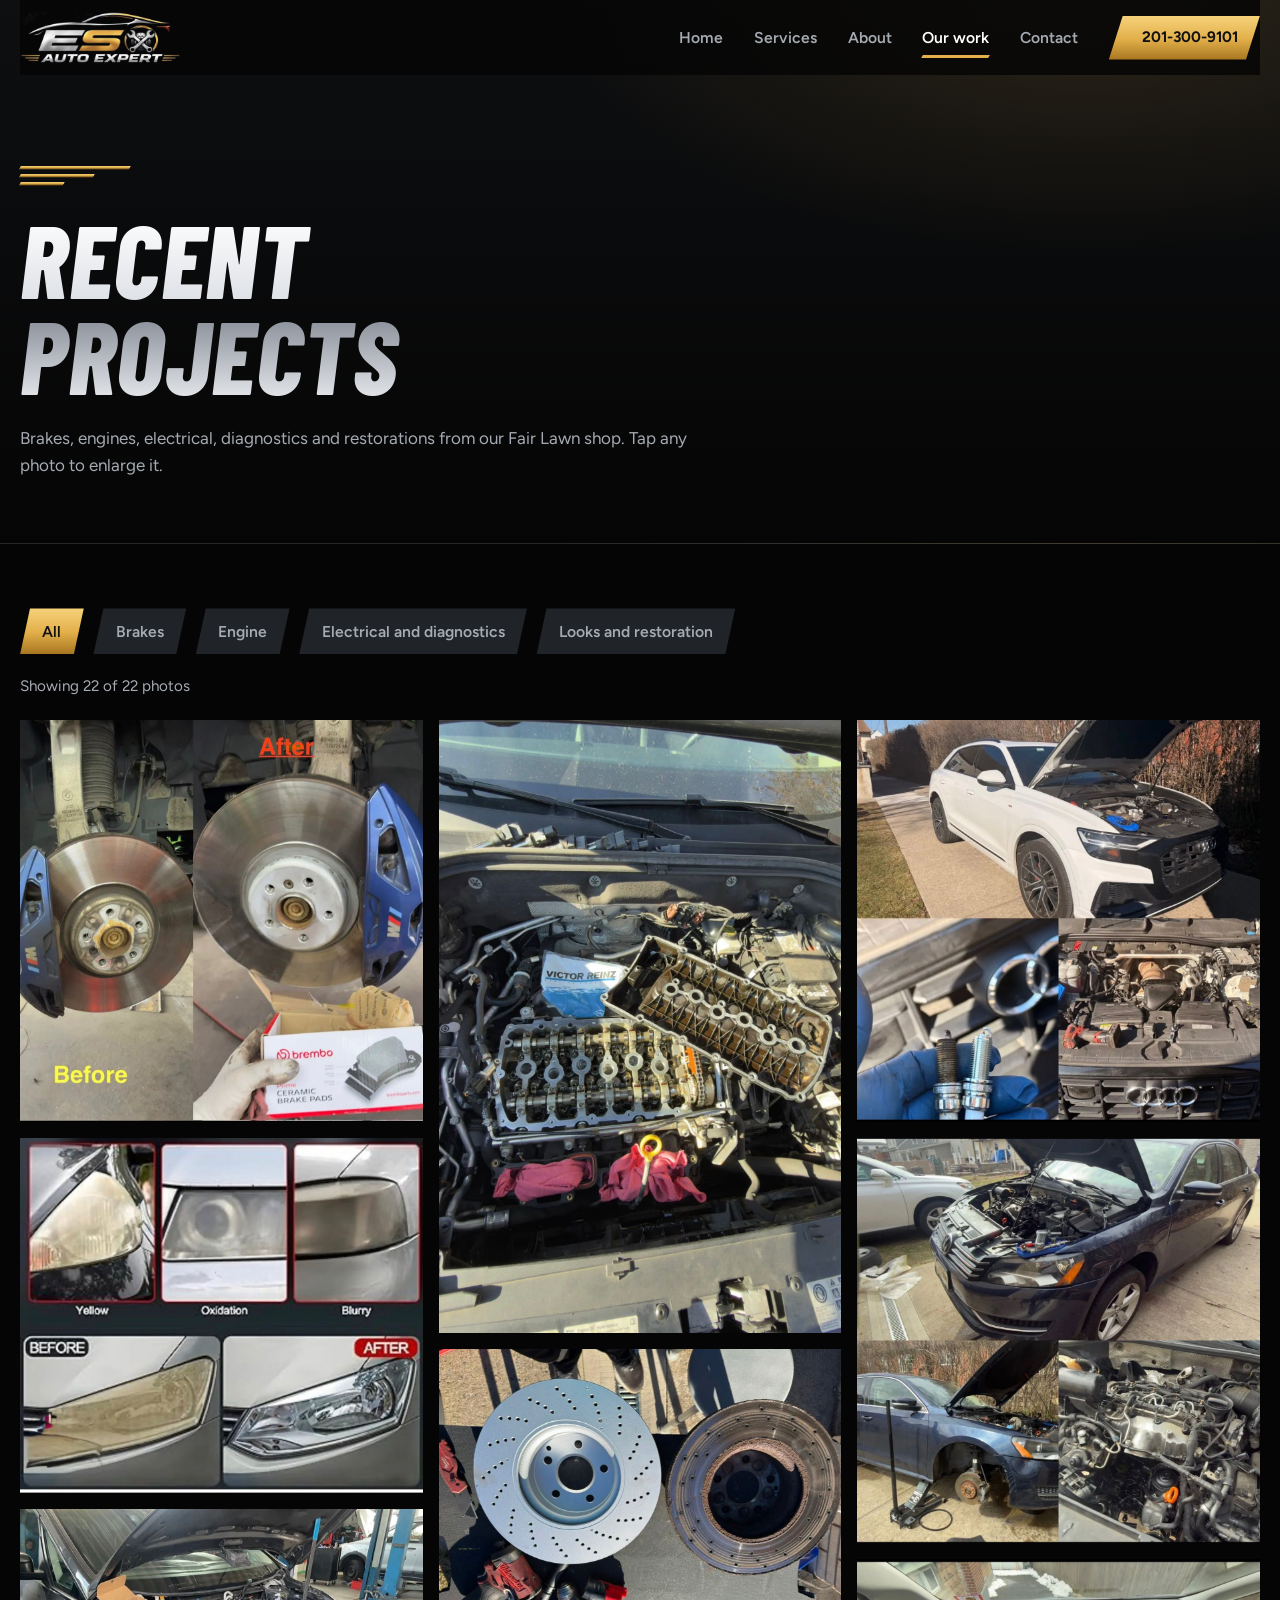
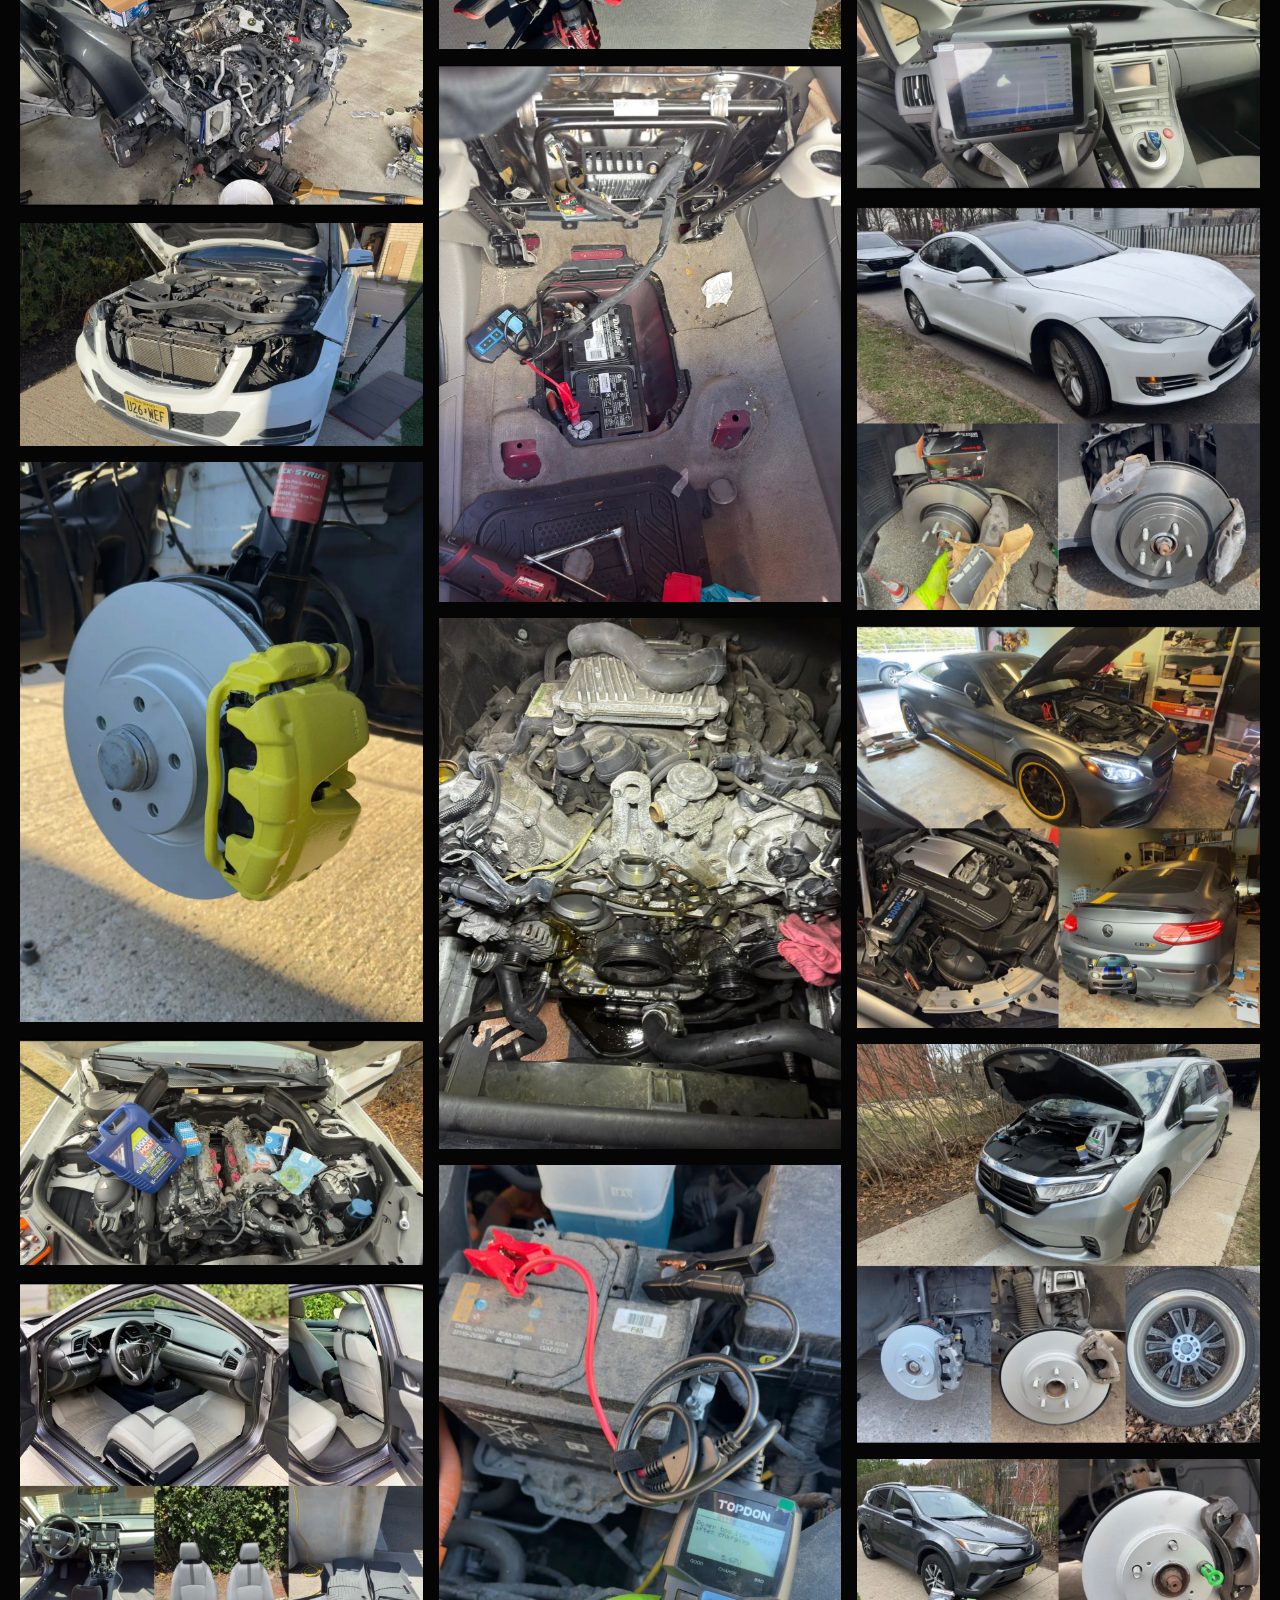
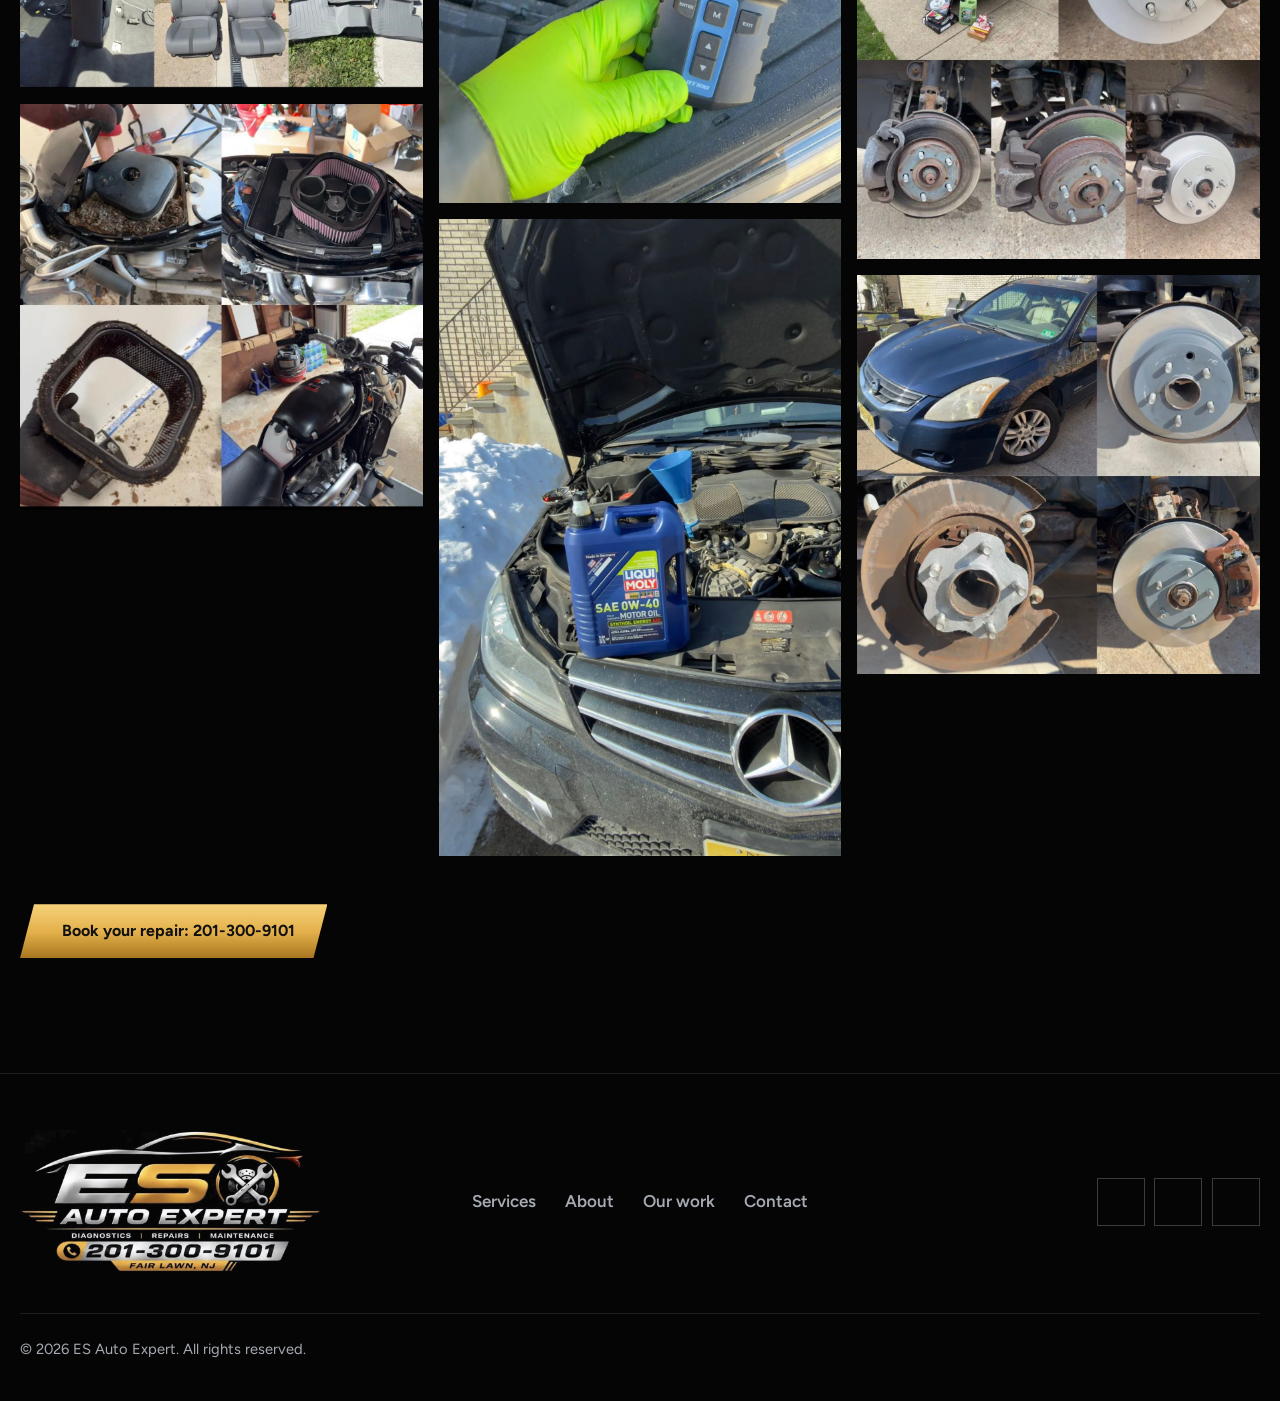
==== ourwork.html @ fb2b31cf "new updates, style, text" ====
<!DOCTYPE html>
<html lang="en">
<head>
    <meta charset="utf-8">
    <meta name="viewport" content="width=device-width, initial-scale=1">
    <meta name="theme-color" content="#050505">
    <title>Our Work | ES Auto Expert</title>
    <meta name="description" content="View recent auto repair, upgrades, and detailing work by ES Auto Expert in Fair Lawn, NJ.">
    <link rel="icon" href="img/favicon.png" type="image/png">
    <link rel="preconnect" href="https://fonts.googleapis.com">
    <link rel="preconnect" href="https://fonts.gstatic.com" crossorigin>
    <link href="https://fonts.googleapis.com/css2?family=Barlow+Condensed:ital,wght@1,600;1,700;1,800&family=Figtree:wght@400;500;600;700&display=swap" rel="stylesheet">
    <link rel="stylesheet" href="https://cdnjs.cloudflare.com/ajax/libs/font-awesome/7.0.1/css/all.min.css"
        integrity="sha512-2SwdPD6INVrV/lHTZbO2nodKhrnDdJK9/kg2XD1r9uGqPo1cUbujc+IYdlYdEErWNu69gVcYgdxlmVmzTWnetw=="
        crossorigin="anonymous" referrerpolicy="no-referrer">
    <link rel="stylesheet" href="css/style.css">
</head>

<body id="top">
    <a class="skip" href="#main">Skip to content</a>
    <header class="nav" id="nav">
        <div class="nav__inner">
            <a class="nav__brand" href="index.html" aria-label="ES Auto Expert home"><img src="img/logo-mark.png" alt="ES Auto Expert" width="156" height="52"></a>
            <nav class="nav__links" id="menu" aria-label="Main">
                <a class="nav__link" href="index.html#home" data-nav="home">Home</a>
                <a class="nav__link" href="index.html#service" data-nav="service">Services</a>
                <a class="nav__link" href="index.html#about" data-nav="about">About</a>
                <a class="nav__link is-active" href="ourwork.html" data-nav="work">Our work</a>
                <a class="nav__link" href="index.html#contact" data-nav="contact">Contact</a>
                <a class="btn btn--sm" href="tel:+12013009101"><i class="fa-solid fa-phone" aria-hidden="true"></i>201-300-9101</a>
            </nav>
            <button class="nav__toggle" type="button" aria-label="Open menu" aria-expanded="false" aria-controls="menu"><span></span><span></span><span></span></button>
        </div>
        <div class="nav__progress" aria-hidden="true"></div>
    </header>

    <main id="main">
        <section class="page-hero">
            <div class="wrap">
                <div class="speed" aria-hidden="true"><i></i><i></i><i></i></div>
                <h1 class="page-title">Recent projects</h1>
                <p class="lede">Brakes, engines, electrical, diagnostics and restorations from our Fair Lawn shop. Tap any photo to enlarge it.</p>
            </div>
        </section>

        <section class="section" aria-label="Project gallery" style="padding-top:clamp(2.5rem,5vw,4rem)">
            <div class="wrap">
                <div class="filters" role="group" aria-label="Filter projects">
                    <button class="chip" type="button" data-filter="all" aria-pressed="true">All</button>
                    <button class="chip" type="button" data-filter="brakes" aria-pressed="false">Brakes</button>
                    <button class="chip" type="button" data-filter="engine" aria-pressed="false">Engine</button>
                    <button class="chip" type="button" data-filter="electrical" aria-pressed="false">Electrical and diagnostics</button>
                    <button class="chip" type="button" data-filter="looks" aria-pressed="false">Looks and restoration</button>
                </div>
                <p class="count" id="count" role="status" aria-live="polite"></p>
                <ul class="gallery" id="gallery">
                <li class="gallery__item" data-cat="brakes"><button class="gallery__btn" type="button" aria-label="Open photo: Brake rotor and caliper before and after service with new ceramic pads"><img src="img/img1.jpeg" alt="Brake rotor and caliper before and after service with new ceramic pads" width="1206" height="1204" loading="lazy"></button></li>
                <li class="gallery__item" data-cat="looks"><button class="gallery__btn" type="button" aria-label="Open photo: Headlight before and after restoration"><img src="img/img2.jpeg" alt="Headlight before and after restoration" width="1206" height="1063" loading="lazy"></button></li>
                <li class="gallery__item" data-cat="engine"><button class="gallery__btn" type="button" aria-label="Open photo: Front of a car with the bumper removed during repair"><img src="img/img3.jpeg" alt="Front of a car with the bumper removed during repair" width="1206" height="892" loading="lazy"></button></li>
                <li class="gallery__item" data-cat="engine"><button class="gallery__btn" type="button" aria-label="Open photo: White sedan with the hood open during service"><img src="img/img4.jpeg" alt="White sedan with the hood open during service" width="1206" height="669" loading="lazy"></button></li>
                <li class="gallery__item" data-cat="brakes looks"><button class="gallery__btn" type="button" aria-label="Open photo: Front brake rotor with a freshly painted yellow-green caliper"><img src="img/img5.jpeg" alt="Front brake rotor with a freshly painted yellow-green caliper" width="1206" height="1676" loading="lazy"></button></li>
                <li class="gallery__item" data-cat="engine"><button class="gallery__btn" type="button" aria-label="Open photo: Engine bay with fluids and filters laid out for maintenance"><img src="img/img6.jpeg" alt="Engine bay with fluids and filters laid out for maintenance" width="1206" height="679" loading="lazy"></button></li>
                <li class="gallery__item" data-cat="looks"><button class="gallery__btn" type="button" aria-label="Open photo: Interior seats and dashboard detail"><img src="img/img7.jpeg" alt="Interior seats and dashboard detail" width="1206" height="1219" loading="lazy"></button></li>
                <li class="gallery__item" data-cat="engine"><button class="gallery__btn" type="button" aria-label="Open photo: Engine intake components being serviced"><img src="img/img8.jpeg" alt="Engine intake components being serviced" width="1206" height="1216" loading="lazy"></button></li>
                <li class="gallery__item" data-cat="engine"><button class="gallery__btn" type="button" aria-label="Open photo: Cylinder head with the valve cover removed"><img src="img/img9.jpeg" alt="Cylinder head with the valve cover removed" width="1206" height="1836" loading="lazy"></button></li>
                <li class="gallery__item" data-cat="brakes"><button class="gallery__btn" type="button" aria-label="Open photo: New drilled brake rotor next to a worn rotor"><img src="img/img10.jpeg" alt="New drilled brake rotor next to a worn rotor" width="1206" height="898" loading="lazy"></button></li>
                <li class="gallery__item" data-cat="electrical"><button class="gallery__btn" type="button" aria-label="Open photo: Car battery compartment during electrical service"><img src="img/img11.jpeg" alt="Car battery compartment during electrical service" width="1206" height="1609" loading="lazy"></button></li>
                <li class="gallery__item" data-cat="engine"><button class="gallery__btn" type="button" aria-label="Open photo: Engine with timing components exposed"><img src="img/img12.jpeg" alt="Engine with timing components exposed" width="1206" height="1589" loading="lazy"></button></li>
                <li class="gallery__item" data-cat="electrical"><button class="gallery__btn" type="button" aria-label="Open photo: Technician testing a car battery with a handheld tester"><img src="img/img13.jpeg" alt="Technician testing a car battery with a handheld tester" width="1206" height="1910" loading="lazy"></button></li>
                <li class="gallery__item" data-cat="engine"><button class="gallery__btn" type="button" aria-label="Open photo: Mercedes-Benz engine bay with fresh synthetic oil"><img src="img/img14.jpeg" alt="Mercedes-Benz engine bay with fresh synthetic oil" width="1206" height="1910" loading="lazy"></button></li>
                <li class="gallery__item" data-cat="engine"><button class="gallery__btn" type="button" aria-label="Open photo: White Audi with the hood open and engine detail shots"><img src="img/img16.jpeg" alt="White Audi with the hood open and engine detail shots" width="1206" height="1204" loading="lazy"></button></li>
                <li class="gallery__item" data-cat="engine"><button class="gallery__btn" type="button" aria-label="Open photo: Dark sedan serviced in a driveway with engine detail shots"><img src="img/img17.jpeg" alt="Dark sedan serviced in a driveway with engine detail shots" width="1206" height="1211" loading="lazy"></button></li>
                <li class="gallery__item" data-cat="electrical"><button class="gallery__btn" type="button" aria-label="Open photo: Diagnostic tablet connected inside a Toyota Prius"><img src="img/img18.jpeg" alt="Diagnostic tablet connected inside a Toyota Prius" width="1206" height="696" loading="lazy"></button></li>
                <li class="gallery__item" data-cat="brakes"><button class="gallery__btn" type="button" aria-label="Open photo: White Tesla with brake service photos"><img src="img/img19.jpeg" alt="White Tesla with brake service photos" width="1206" height="1206" loading="lazy"></button></li>
                <li class="gallery__item" data-cat="engine brakes"><button class="gallery__btn" type="button" aria-label="Open photo: Grey coupe with the hood open and engine bay shots"><img src="img/img20.jpeg" alt="Grey coupe with the hood open and engine bay shots" width="1206" height="1204" loading="lazy"></button></li>
                <li class="gallery__item" data-cat="brakes"><button class="gallery__btn" type="button" aria-label="Open photo: Silver minivan with brake rotor service photos"><img src="img/img21.jpeg" alt="Silver minivan with brake rotor service photos" width="1206" height="1197" loading="lazy"></button></li>
                <li class="gallery__item" data-cat="brakes"><button class="gallery__btn" type="button" aria-label="Open photo: Dark SUV with brake service photos"><img src="img/img22.jpeg" alt="Dark SUV with brake service photos" width="1206" height="1198" loading="lazy"></button></li>
                <li class="gallery__item" data-cat="brakes"><button class="gallery__btn" type="button" aria-label="Open photo: Blue sedan with new brake rotors"><img src="img/img23.jpeg" alt="Blue sedan with new brake rotors" width="1206" height="1195" loading="lazy"></button></li>
                </ul>
                <div style="margin-top:3rem"><a class="btn" href="tel:+12013009101"><i class="fa-solid fa-phone" aria-hidden="true"></i>Book your repair: 201-300-9101</a></div>
            </div>
        </section>
    </main>

    <dialog class="lightbox" id="lightbox" aria-label="Photo viewer">
        <img id="lb-img" src="" alt="">
        <p class="lightbox__caption" id="lb-cap"></p>
        <button class="lightbox__close" type="button" aria-label="Close photo"><svg viewBox="0 0 24 24" fill="none" stroke="currentColor" stroke-width="2.4" aria-hidden="true"><path d="M6 6l12 12M18 6L6 18"/></svg></button>
        <button class="lightbox__prev" type="button" aria-label="Previous photo"><svg viewBox="0 0 24 24" fill="none" stroke="currentColor" stroke-width="2.4" aria-hidden="true"><path d="M15 5l-7 7 7 7"/></svg></button>
        <button class="lightbox__next" type="button" aria-label="Next photo"><svg viewBox="0 0 24 24" fill="none" stroke="currentColor" stroke-width="2.4" aria-hidden="true"><path d="M9 5l7 7-7 7"/></svg></button>
    </dialog>

    <footer class="footer">
        <div class="wrap">
            <div class="footer__grid">
                <a class="footer__logo" href="index.html" aria-label="ES Auto Expert home"><img src="img/logo-full.png" alt="ES Auto Expert. Diagnostics, repairs, maintenance. Fair Lawn, NJ." width="300" height="142" loading="lazy"></a>
                <nav class="footer__nav" aria-label="Footer">
                    <a href="index.html#service">Services</a>
                    <a href="index.html#about">About</a>
                    <a href="ourwork.html">Our work</a>
                    <a href="index.html#contact">Contact</a>
                </nav>
                <div class="social">
                    <a href="https://www.instagram.com/es_auto_expert/?hl=en" target="_blank" rel="noopener noreferrer" aria-label="ES Auto Expert on Instagram"><i class="fa-brands fa-instagram" aria-hidden="true"></i></a>
                    <a href="https://www.facebook.com/people/ES-AUTO-Expert/61580007063078/?mibextid=wwXIfr&amp;rdid=HpfyMtVuzKhnbJVK&amp;share_url=https%3A%2F%2Fwww.facebook.com%2Fshare%2F1CxApa1gKo%2F%3Fmibextid%3DwwXIfr" target="_blank" rel="noopener noreferrer" aria-label="ES Auto Expert on Facebook"><i class="fa-brands fa-facebook-f" aria-hidden="true"></i></a>
                    <a href="https://www.tiktok.com/@esautoexpert?_r=1&amp;_t=ZP-95vpnaN8sBj" target="_blank" rel="noopener noreferrer" aria-label="ES Auto Expert on TikTok"><i class="fa-brands fa-tiktok" aria-hidden="true"></i></a>
                </div>
            </div>
            <p class="footer__legal">&copy; <span data-year>2026</span> ES Auto Expert. All rights reserved.</p>
        </div>
    </footer>

    <div class="dock">
        <a class="btn" href="tel:+12013009101"><i class="fa-solid fa-phone" aria-hidden="true"></i>Call now</a>
    </div>

    <script src="js/main.js"></script>
</body>
</html>
---- css/style.css ----
/* ==========================================================================
   ES Auto Expert — redesign
   Brand: black, chrome and gold with a 14° slant taken from the logo.
   ========================================================================== */

:root {
    --black: #050505;
    --graphite: #0e0f11;
    --steel: #17191c;
    --steel-2: #202328;
    --line: rgba(255, 255, 255, .1);
    --line-strong: rgba(255, 255, 255, .22);
    --chrome: #eceef1;
    --muted: #a6abb3;
    --gold: #e3b04b;
    --gold-deep: #b9852a;

    --chrome-grad: linear-gradient(180deg, #ffffff 0%, #dfe2e7 46%, #868c96 54%, #e8eaee 100%);
    --gold-grad: linear-gradient(180deg, #f6d27a 0%, #e3b04b 52%, #a8761f 100%);

    --font-display: "Barlow Condensed", "Arial Narrow", Impact, sans-serif;
    --font-body: "Figtree", "Segoe UI", system-ui, -apple-system, sans-serif;

    --slant: 14px;
    --nav-h: 76px;
    --wrap: 1240px;
    --ease: cubic-bezier(.2, .8, .2, 1);
}

*,
*::before,
*::after {
    box-sizing: border-box;
}

html {
    scroll-behavior: smooth;
    scroll-padding-top: calc(var(--nav-h) + 1rem);
    -webkit-text-size-adjust: 100%;
}

body {
    margin: 0;
    background: var(--black);
    color: var(--chrome);
    font-family: var(--font-body);
    font-size: 1.0625rem;
    line-height: 1.6;
    -webkit-font-smoothing: antialiased;
    color-scheme: dark;
}

img,
video,
iframe {
    display: block;
    max-width: 100%;
}

a {
    color: inherit;
}

ul {
    margin: 0;
    padding: 0;
    list-style: none;
}

h1,
h2,
h3,
p,
figure,
dl,
dd {
    margin: 0;
}

:focus-visible {
    outline: 3px solid var(--gold);
    outline-offset: 3px;
}

.skip {
    position: absolute;
    left: 1rem;
    top: -4rem;
    z-index: 300;
    padding: .7rem 1rem;
    background: var(--gold);
    color: #111;
    font-weight: 700;
    transition: top .2s;
}

.skip:focus {
    top: 1rem;
}

.wrap {
    width: min(100% - 2rem, var(--wrap));
    margin-inline: auto;
}

.section {
    padding-block: clamp(4.5rem, 9vw, 8rem);
}

/* Type ------------------------------------------------------------------ */
.h2,
.hero__title,
.page-title {
    font-family: var(--font-display);
    font-style: italic;
    font-weight: 800;
    text-transform: uppercase;
    line-height: .94;
    letter-spacing: .005em;
}

.h2 {
    font-size: clamp(2.5rem, 5.4vw, 4.6rem);
    color: var(--chrome);
    max-width: 16ch;
}

.lede {
    color: var(--muted);
    max-width: 62ch;
}

.lede strong {
    color: var(--chrome);
    font-weight: 600;
}

.section-head {
    display: grid;
    gap: 1.25rem;
}

@media (min-width: 900px) {
    .section-head--split {
        grid-template-columns: minmax(0, 1fr) minmax(0, 1fr);
        align-items: end;
        column-gap: clamp(2rem, 5vw, 5rem);
    }

    .section-head--split .lede {
        justify-self: end;
    }
}

/* Buttons — slanted like the logo plates ---------------------------------- */
.btn {
    display: inline-flex;
    align-items: center;
    justify-content: center;
    gap: .65rem;
    min-height: 54px;
    padding: 0 2rem;
    border: 0;
    cursor: pointer;
    font: 700 1rem/1 var(--font-body);
    text-decoration: none;
    color: #111;
    background: var(--gold-grad);
    clip-path: polygon(var(--slant) 0, 100% 0, calc(100% - var(--slant)) 100%, 0 100%);
    transition: filter .2s, transform .2s var(--ease);
}

.btn:hover {
    filter: brightness(1.12);
    transform: translateX(3px);
}

.btn:focus-visible {
    clip-path: none;
    outline: 3px solid #fff;
    outline-offset: 3px;
}

.btn--ghost {
    background: rgba(255, 255, 255, .13);
    color: var(--chrome);
    backdrop-filter: blur(6px);
}

.btn--sm {
    min-height: 44px;
    padding: 0 1.4rem;
    font-size: .95rem;
}

/* Navigation -------------------------------------------------------------- */
.nav {
    position: fixed;
    inset: 0 0 auto 0;
    z-index: 100;
    height: var(--nav-h);
    border-bottom: 1px solid transparent;
    transition: background .3s, border-color .3s, backdrop-filter .3s;
}

.nav.is-scrolled,
.nav.is-open {
    background: rgba(5, 5, 5, .82);
    border-color: var(--line);
    backdrop-filter: blur(14px) saturate(1.2);
}

.nav__inner {
    display: flex;
    align-items: center;
    justify-content: space-between;
    gap: 1.5rem;
    height: 100%;
    width: min(100% - 2rem, var(--wrap));
    margin-inline: auto;
    background: rgba(5, 5, 5, .82);
}

.nav__brand img {
    height: 52px;
    width: auto;
}

.nav__links {
    display: flex;
    align-items: center;
    gap: clamp(1rem, 2.4vw, 2.2rem);
    margin-left: auto;
}

.nav__link {
    position: relative;
    padding: .5rem 0;
    font-weight: 600;
    font-size: .98rem;
    text-decoration: none;
    color: var(--muted);
    transition: color .2s;
}

.nav__link::after {
    content: "";
    position: absolute;
    left: 0;
    right: 0;
    bottom: 0;
    height: 3px;
    background: var(--gold);
    transform: scaleX(0) skewX(-30deg);
    transform-origin: left;
    transition: transform .3s var(--ease);
}

.nav__link:hover,
.nav__link.is-active {
    color: #fff;
}

.nav__link:hover::after,
.nav__link.is-active::after {
    transform: scaleX(1) skewX(-30deg);
}

.nav__progress {
    position: absolute;
    left: 0;
    right: 0;
    bottom: -1px;
    height: 2px;
    background: var(--gold-grad);
    transform: scaleX(var(--p, 0));
    transform-origin: left;
}

.nav__toggle {
    display: none;
    width: 48px;
    height: 48px;
    padding: 0;
    border: 1px solid var(--line-strong);
    background: transparent;
    cursor: pointer;
    position: relative;
}

.nav__toggle span {
    position: absolute;
    left: 13px;
    right: 13px;
    height: 2px;
    background: var(--chrome);
    transition: transform .3s var(--ease), opacity .2s;
}

.nav__toggle span:nth-child(1) {
    top: 16px;
}

.nav__toggle span:nth-child(2) {
    top: 23px;
}

.nav__toggle span:nth-child(3) {
    top: 30px;
}

.nav.is-open .nav__toggle span:nth-child(1) {
    transform: translateY(7px) rotate(45deg);
}

.nav.is-open .nav__toggle span:nth-child(2) {
    opacity: 0;
}

.nav.is-open .nav__toggle span:nth-child(3) {
    transform: translateY(-7px) rotate(-45deg);
}

@media (max-width: 979.98px) {
    .nav__toggle {
        display: block;
    }

    .nav__links {
        position: absolute;
        inset: var(--nav-h) 0 auto 0;
        z-index: 1;
        min-height: calc(100vh - var(--nav-h));
        min-height: calc(100dvh - var(--nav-h));
        flex-direction: column;
        align-items: flex-start;
        justify-content: flex-start;
        gap: .25rem;
        padding: 2rem 1.5rem;
        margin: 0;
        background-color: #050505;
        border-top: 1px solid var(--line);
        box-shadow: 0 18px 36px rgba(0, 0, 0, .55);
        opacity: 0;
        visibility: hidden;
        transform: translateY(-12px);
        transition: opacity .3s, transform .3s var(--ease), visibility 0s .3s;
    }

    .nav.is-open .nav__links {
        opacity: 1;
        visibility: visible;
        transform: none;
        transition: opacity .3s, transform .3s var(--ease);
    }

    .nav__link {
        font: 800 italic 2.6rem/1.15 var(--font-display);
        text-transform: uppercase;
        color: var(--chrome);
    }

    .nav__links .btn {
        margin-top: 1.5rem;
    }
}

@media (max-width: 400px) {
    .nav__brand img {
        height: 44px;
    }
}

/* Hero -------------------------------------------------------------------- */
.hero {
    position: relative;
    display: flex;
    flex-direction: column;
    justify-content: flex-end;
    min-height: max(100svh, 640px);
    overflow: hidden;
    isolation: isolate;
    background: #000;
}

.hero__video {
    position: absolute;
    inset: 0;
    z-index: -3;
    width: 100%;
    height: 100%;
    object-fit: cover;
    object-position: 62% 50%;
}

.hero__shade {
    position: absolute;
    inset: 0;
    z-index: -2;
    background:
        linear-gradient(180deg, rgba(0, 0, 0, .92) 0%, rgba(0, 0, 0, .55) 14%, rgba(0, 0, 0, 0) 30%),
        linear-gradient(90deg, rgba(0, 0, 0, .9) 0%, rgba(0, 0, 0, .62) 46%, rgba(0, 0, 0, .18) 100%),
        linear-gradient(0deg, var(--black) 0%, rgba(5, 5, 5, 0) 38%);
}

.hero__scan {
    position: absolute;
    top: 0;
    bottom: 0;
    left: 0;
    z-index: -1;
    width: min(38vw, 420px);
    pointer-events: none;
    background: linear-gradient(90deg, transparent, rgba(227, 176, 75, .26));
    border-right: 2px solid #ffe3a0;
    box-shadow: 2px 0 22px 2px rgba(255, 214, 120, .75);
    mix-blend-mode: screen;
    transform: translateX(-110%);
    animation: scan 2s .3s cubic-bezier(.55, 0, .25, 1) forwards;
}

@keyframes scan {
    to {
        transform: translateX(calc(100vw + 10%));
    }
}

.hero__content {
    width: min(100% - 2rem, var(--wrap));
    margin-inline: auto;
    padding-top: calc(var(--nav-h) + 3rem);
    padding-bottom: clamp(2.5rem, 6vh, 4.5rem);
}

.speed {
    display: grid;
    gap: 5px;
    margin-bottom: 1.6rem;
}

.speed i {
    display: block;
    height: 3px;
    background: var(--gold-grad);
    transform: skewX(-30deg);
    transform-origin: left;
    animation: grow .8s .5s var(--ease) both;
}

.speed i:nth-child(1) {
    width: 110px;
}

.speed i:nth-child(2) {
    width: 74px;
    animation-delay: .6s;
}

.speed i:nth-child(3) {
    width: 44px;
    animation-delay: .7s;
}

@keyframes grow {
    from {
        transform: skewX(-30deg) scaleX(0);
    }
}

.hero__title {
    font-size: clamp(2.5rem, 10vw, 5rem);
}

.hero__title .line {
    display: block;
    padding-right: .08em;
    color: #fff;
    background: var(--chrome-grad);
    -webkit-background-clip: text;
    background-clip: text;
    -webkit-text-fill-color: transparent;
    animation: lineIn 1s calc(.35s + var(--i) * .16s) var(--ease) both;
}

@keyframes lineIn {
    from {
        clip-path: inset(-10% 100% -10% 0);
        transform: translateX(-24px);
    }

    to {
        clip-path: inset(-10% -10% -10% 0);
        transform: none;
    }
}

.hero__sub {
    max-width: 50ch;
    margin-top: 1.6rem;
    font-size: clamp(1.1rem, 1.5vw, 1.3rem);
    color: #d6d9de;
    animation: fadeIn .9s 1.15s both;
}

.hero__cta {
    display: flex;
    flex-wrap: wrap;
    gap: 1rem;
    margin-top: 2.2rem;
    animation: fadeIn .9s 1.3s both;
}

@keyframes fadeIn {
    from {
        opacity: 0;
        transform: translateY(10px);
    }
}

.hero__facts {
    width: min(100% - 2rem, var(--wrap));
    margin-inline: auto;
    display: flex;
    flex-wrap: wrap;
    gap: .6rem 0;
    padding-block: 1.25rem;
    border-top: 1px solid var(--line);
}

.hero__facts li {
    position: relative;
    padding-inline: 1.4rem;
    font-size: .98rem;
    color: var(--muted);
}

.hero__facts li:first-child {
    padding-left: 0;
}

.hero__facts li+li::before {
    content: "";
    position: absolute;
    left: 0;
    top: 12%;
    height: 76%;
    width: 2px;
    background: var(--gold);
    transform: skewX(-20deg);
}

@media (max-width: 640px) {
    .hero__facts {
        flex-direction: column;
    }

    .hero__facts li {
        padding-inline: 0;
    }

    .hero__facts li+li::before {
        display: none;
    }

    .hero__cta .btn {
        flex: 1 1 100%;
    }

    .hero__cta .btn:not(.btn--ghost) {
        display: none;
    }
}

/* Makes band -------------------------------------------------------------- */
.makes {
    overflow: hidden;
    padding-block: 1.1rem;
    background: var(--graphite);
    border-block: 1px solid var(--line);
}

.makes__track {
    display: flex;
    width: max-content;
    animation: marquee 44s linear infinite;
}

.makes:hover .makes__track {
    animation-play-state: paused;
}

.makes__group {
    display: flex;
    align-items: center;
    gap: 2.2rem;
    padding-right: 2.2rem;
}

.makes__group span {
    font: 700 italic 1.7rem/1 var(--font-display);
    text-transform: uppercase;
    letter-spacing: .05em;
    color: var(--chrome);
    white-space: nowrap;
}

.makes__group i {
    width: 2px;
    height: 1.5rem;
    background: var(--gold);
    transform: skewX(-20deg);
}

@keyframes marquee {
    to {
        transform: translateX(-50%);
    }
}

/* Services ---------------------------------------------------------------- */
.services {
    background: radial-gradient(900px 500px at 100% 0%, rgba(227, 176, 75, .08), transparent 60%), var(--black);
}

.svc {
    display: grid;
    grid-template-columns: minmax(280px, 5fr) 7fr;
    gap: clamp(1.5rem, 3.5vw, 3.5rem);
    margin-top: clamp(2.5rem, 5vw, 4rem);
}

.svc__tab-navigation {
    display: contents;
}

.svc__tab-hint,
.svc__tab-controls {
    display: none;
}

.svc__tabs {
    display: flex;
    flex-direction: column;
    border-top: 1px solid var(--line);
    align-self: start;
        margin-top: auto;
    margin-bottom: auto;
}

.svc__tab {
    position: relative;
    display: flex;
    align-items: center;
    justify-content: space-between;
    gap: 1rem;
    padding: 1.05rem 1rem 1.05rem 1.5rem;
    border: 0;
    border-bottom: 1px solid var(--line);
    background: none;
    color: var(--muted);
    font: 600 1.08rem/1.25 var(--font-body);
    text-align: left;
    cursor: pointer;
    transition: color .2s, background .3s;
}

.svc__tab::before {
    content: "";
    position: absolute;
    left: 0;
    top: 0;
    bottom: 0;
    width: 4px;
    background: var(--gold-grad);
    transform: scaleY(0);
    transform-origin: top;
    transition: transform .35s var(--ease);
}

.svc__tab::after {
    content: "";
    flex: none;
    width: 9px;
    height: 9px;
    border-top: 2px solid currentColor;
    border-right: 2px solid currentColor;
    transform: rotate(45deg) translateX(-6px);
    opacity: 0;
    transition: opacity .25s, transform .3s var(--ease);
}

.svc__tab:hover {
    color: var(--chrome);
}

.svc__tab[aria-selected="true"] {
    color: #fff;
    background: linear-gradient(90deg, rgba(227, 176, 75, .14), transparent 85%);
}

.svc__tab[aria-selected="true"]::before {
    transform: scaleY(1);
}

.svc__tab[aria-selected="true"]::after {
    opacity: 1;
    color: var(--gold);
    transform: rotate(45deg);
}

.svc__stage {
    position: relative;
    min-height: clamp(460px, 46vw, 620px);
    background: var(--steel);
    overflow: hidden;
    clip-path: polygon(0 0, 100% 0, 100% calc(100% - 44px), calc(100% - 44px) 100%, 0 100%);
}

.svc__slide {
    position: absolute;
    inset: 0;
    opacity: 0;
    visibility: hidden;
    transition: opacity .5s, visibility 0s .5s;
}

.svc__slide.is-active {
    opacity: 1;
    visibility: visible;
    transition: opacity .5s;
}

.svc__slide img {
    width: 100%;
    height: 100%;
    object-fit: cover;
    transform: scale(1.07);
    transition: transform 1.4s var(--ease);
}

.svc__slide.is-active img {
    transform: none;
}

.svc__slide figcaption {
    position: absolute;
    inset: auto 0 0 0;
    display: grid;
    justify-items: start;
    gap: .9rem;
    padding: 7rem clamp(1.25rem, 3vw, 2.5rem) 2.4rem;
    background: linear-gradient(0deg, rgba(5, 5, 5, .97) 0%, rgba(5, 5, 5, .82) 55%, transparent 100%);
}

.svc__slide h3 {
    font: 800 italic clamp(1.9rem, 3.4vw, 2.7rem)/1 var(--font-display);
    text-transform: uppercase;
}

.svc__slide p {
    max-width: 52ch;
    color: #d3d6db;
}

@media (max-width: 899.98px) {
    .svc {
        grid-template-columns: 1fr;
    }

    .svc__tab-navigation {
        display: grid;
        grid-template-columns: 1fr auto;
        align-items: center;
        row-gap: .5rem;
        min-width: 0;
    }

    .svc__tab-hint {
        display: block;
        color: var(--muted);
        font-size: .85rem;
    }

    .svc__tab-controls {
        display: flex;
        gap: .4rem;
    }

    .svc__tab-scroll {
        display: grid;
        place-items: center;
        width: 40px;
        height: 40px;
        border: 1px solid var(--line-strong);
        background: var(--steel);
        color: var(--chrome);
        cursor: pointer;
    }

    .svc__tab-scroll:hover:not(:disabled) {
        border-color: var(--gold);
        color: var(--gold);
    }

    .svc__tab-scroll:disabled {
        opacity: .4;
        cursor: default;
    }

    .svc__tabs {
        grid-column: 1 / -1;
        flex-direction: row;
        align-self: stretch;
        gap: .5rem;
        margin-inline: -1rem;
        margin-block: 0;
        padding: 0 1rem .5rem;
        border-top: 0;
        overflow-x: auto;
        overscroll-behavior-inline: contain;
        scroll-snap-type: x proximity;
        scroll-padding-inline: 1rem;
        scrollbar-width: none;
    }

    .svc__tabs::-webkit-scrollbar {
        display: none;
    }

    .svc__tab {
        flex: none;
        min-height: 44px;
        scroll-snap-align: start;
        padding: .85rem 1.1rem;
        border: 1px solid var(--line-strong);
        white-space: nowrap;
        font-size: 1rem;
    }

    .svc__tab::before {
        top: auto;
        width: auto;
        height: 3px;
        right: 0;
        transform: scaleX(0);
        transform-origin: left;
    }

    .svc__tab[aria-selected="true"]::before {
        transform: scaleX(1);
    }

    .svc__tab::after {
        display: none;
    }

    .svc__stage {
        min-height: clamp(360px, 110vw, 500px);
        clip-path: polygon(0 0, 100% 0, 100% calc(100% - 28px), calc(100% - 28px) 100%, 0 100%);
    }

    .svc__slide figcaption {
        gap: .65rem;
        padding: 5rem 1.25rem 1.5rem;
    }

    .svc__slide h3 {
        font-size: clamp(1.6rem, 7vw, 2.2rem);
    }

    .svc__slide p {
        font-size: .98rem;
    }
}

/* About ------------------------------------------------------------------- */
.about {
    background: var(--graphite);
    border-block: 1px solid var(--line);
}

.about__grid {
    display: grid;
    grid-template-columns: 5fr 6fr;
    gap: clamp(2rem, 5vw, 5rem);
    align-items: start;
}

.about__lead {
    position: sticky;
    top: calc(var(--nav-h) + 2rem);
    display: grid;
    gap: 2rem;
}

.about__photo {
    aspect-ratio: 4 / 3;
    background: var(--steel);
    clip-path: polygon(0 0, calc(100% - 44px) 0, 100% 44px, 100% 100%, 44px 100%, 0 calc(100% - 44px));
}

.about__photo img {
    width: 100%;
    height: 100%;
    object-fit: cover;
}

.about__body {
    display: grid;
    gap: 1.4rem;
    color: #cfd2d7;
}

.about__body p {
    max-width: 62ch;
}

.about__body .big {
    font: 600 clamp(1.35rem, 2.2vw, 1.75rem)/1.3 var(--font-body);
    color: #fff;
}

.about__list {
    display: grid;
    grid-template-columns: 1fr 1fr;
    gap: .2rem 2rem;
    margin-block: .5rem;
}

.about__list li {
    display: flex;
    gap: .8rem;
    padding: .7rem 0;
    border-bottom: 1px solid var(--line);
    font-size: 1rem;
    line-height: 1.4;
}

.about__list li::before {
    content: "";
    flex: none;
    width: 8px;
    height: 18px;
    margin-top: .12rem;
    background: var(--gold);
    transform: skewX(-20deg);
}

.promise {
    display: flex;
    flex-wrap: wrap;
    gap: 1rem 2.5rem;
    padding: 1.4rem 0 0;
    font: 800 italic 1.55rem/1 var(--font-display);
    text-transform: uppercase;
    letter-spacing: .03em;
    color: var(--chrome);
}

.promise span {
    display: flex;
    align-items: center;
    gap: .7rem;
}

.promise span::before {
    content: "";
    width: 3px;
    height: 1.2rem;
    background: var(--gold);
    transform: skewX(-20deg);
}

@media (max-width: 899.98px) {
    .about__grid {
        grid-template-columns: 1fr;
    }

    .about__lead {
        position: static;
    }
}

@media (max-width: 560px) {
    .about__list {
        grid-template-columns: 1fr;
    }
}

/* Work strip -------------------------------------------------------------- */
.work__head {
    display: flex;
    flex-wrap: wrap;
    align-items: end;
    justify-content: space-between;
    gap: 1.5rem;
    margin-bottom: 2.5rem;
}

.work__head .section-head {
    flex: 1 1 28rem;
}

.arrows {
    display: flex;
    gap: .6rem;
}

.arrow {
    width: 52px;
    height: 52px;
    display: grid;
    place-items: center;
    border: 1px solid var(--line-strong);
    background: transparent;
    color: var(--chrome);
    cursor: pointer;
    transition: background .2s, color .2s, border-color .2s;
}

.arrow:hover {
    background: var(--gold);
    border-color: var(--gold);
    color: #111;
}

.arrow svg {
    width: 20px;
    height: 20px;
}

.strip {
    display: flex;
    gap: 1rem;
    overflow-x: auto;
    padding-inline: max(1rem, calc((100vw - var(--wrap)) / 2));
    scroll-padding-inline: max(1rem, calc((100vw - var(--wrap)) / 2));
    scroll-snap-type: x proximity;
    scrollbar-width: none;
    cursor: grab;
}

.strip::-webkit-scrollbar {
    display: none;
}

.strip.is-dragging {
    cursor: grabbing;
    scroll-snap-type: none;
}

.strip figure {
    flex: none;
    height: clamp(320px, 40vw, 500px);
    scroll-snap-align: start;
    background: var(--steel);
}

.strip img {
    height: 100%;
    width: auto;
    user-select: none;
    -webkit-user-drag: none;
}

.work__more {
    margin-top: 2.5rem;
}

/* Contact ----------------------------------------------------------------- */
.contact {
    background: radial-gradient(800px 500px at 0% 100%, rgba(227, 176, 75, .09), transparent 60%), var(--graphite);
    border-top: 1px solid var(--line);
}

.contact__grid {
    display: grid;
    grid-template-columns: 6fr 5fr;
    gap: clamp(2rem, 5vw, 5rem);
    margin-top: clamp(2.5rem, 5vw, 4rem);
    align-items: start;
}

.form {
    display: grid;
    grid-template-columns: 1fr 1fr;
    gap: 1.25rem;
}

.field {
    display: grid;
    gap: .45rem;
}

.field--full {
    grid-column: 1 / -1;
}

.field label {
    font-size: .95rem;
    font-weight: 600;
    color: var(--chrome);
}

.field input,
.field select,
.field textarea {
    width: 100%;
    min-height: 54px;
    padding: .85rem 1rem;
    border: 1px solid var(--line-strong);
    border-bottom: 3px solid var(--line-strong);
    background: var(--steel);
    color: #fff;
    font: 400 1rem/1.4 var(--font-body);
    border-radius: 0;
    transition: border-color .2s, background .2s;
}

.field textarea {
    min-height: 140px;
    resize: vertical;
}

.field input::placeholder,
.field textarea::placeholder {
    color: #747a83;
}

.field input:focus,
.field select:focus,
.field textarea:focus {
    outline: none;
    background: var(--steel-2);
    border-bottom-color: var(--gold);
}

.field input:focus-visible,
.field select:focus-visible,
.field textarea:focus-visible {
    outline: 2px solid var(--gold);
    outline-offset: 2px;
}

.form__foot {
    display: flex;
    flex-wrap: wrap;
    align-items: center;
    gap: 1rem 1.5rem;
}

.form__status {
    flex: 1 1 18rem;
    font-size: .95rem;
    color: var(--muted);
}

.form__status.is-error {
    color: #ff8a73;
}

.plate {
    display: flex;
    align-items: stretch;
    text-decoration: none;
    color: #0a0a0a;
    filter: drop-shadow(0 14px 30px rgba(0, 0, 0, .55));
    transition: transform .3s var(--ease);
}

.plate:hover {
    transform: translateX(4px);
}

.plate__icon {
    flex: none;
    display: grid;
    place-items: center;
    width: 82px;
    background: var(--gold-grad);
    font-size: 1.5rem;
    clip-path: polygon(0 0, 100% 0, calc(100% - 20px) 100%, 0 100%);
    z-index: 1;
}

.plate__num {
    flex: 1;
    display: flex;
    align-items: center;
    margin-left: -20px;
    padding: .5rem 1.8rem .5rem 2.2rem;
    font: 800 italic clamp(2.2rem, 5.4vw, 3.6rem)/1 var(--font-display);
    letter-spacing: .01em;
    white-space: nowrap;
    background: linear-gradient(180deg, #fff 0%, #dcdfe4 48%, #959ba4 52%, #e6e8ec 100%);
    clip-path: polygon(20px 0, 100% 0, calc(100% - 20px) 100%, 0 100%);
}

.info {
    margin-top: 2rem;
    border-top: 1px solid var(--line);
}

.info>div {
    display: grid;
    grid-template-columns: 7rem 1fr;
    gap: 1rem;
    padding: 1rem 0;
    border-bottom: 1px solid var(--line);
}

.info dt {
    color: var(--muted);
    font-size: .95rem;
}

.info dd {
    font-weight: 600;
    overflow-wrap: anywhere;
}

.info a {
    text-decoration: none;
    border-bottom: 2px solid var(--gold);
}

.info a:hover {
    color: var(--gold);
}

.map iframe {
    width: 100%;
    height: clamp(320px, 40vw, 460px);
    border: 0;
    filter: invert(.92) hue-rotate(180deg) grayscale(.35) contrast(.9);
}

@media (max-width: 899.98px) {
    .contact__grid {
        grid-template-columns: 1fr;
    }
}

@media (max-width: 560px) {
    .form {
        grid-template-columns: 1fr;
    }

    .plate__icon {
        width: 64px;
    }

    .plate__num {
        padding-inline: 1.6rem 1.4rem;
    }

    .info>div {
        grid-template-columns: 5.5rem 1fr;
    }
}

/* Footer ------------------------------------------------------------------ */
.footer {
    padding-block: 3.5rem 2.5rem;
    background: var(--black);
    border-top: 1px solid var(--line);
}

.footer__grid {
    display: grid;
    grid-template-columns: minmax(0, 1fr) auto minmax(0, 1fr);
    align-items: center;
    gap: 2rem 3rem;
}

.footer__logo img {
    width: min(100%, 300px);
    height: auto;
}

.footer__nav {
    display: flex;
    flex-wrap: wrap;
    gap: .6rem 1.8rem;
    justify-content: center;
    justify-self: center;
}

.footer__nav a {
    color: var(--muted);
    text-decoration: none;
    font-weight: 600;
    transition: color .2s;
}

.footer__nav a:hover {
    color: var(--gold);
}

.social {
    display: flex;
    gap: .6rem;
    justify-self: end;
}

.social a {
    display: grid;
    place-items: center;
    width: 48px;
    height: 48px;
    border: 1px solid var(--line-strong);
    font-size: 1.15rem;
    text-decoration: none;
    transition: background .2s, color .2s, border-color .2s;
}

.social a:hover {
    background: var(--gold);
    border-color: var(--gold);
    color: #111;
}

.footer__legal {
    margin-top: 2.5rem;
    padding-top: 1.5rem;
    border-top: 1px solid var(--line);
    font-size: .92rem;
    color: var(--muted);
}

@media (max-width: 899.98px) {
    .footer__grid {
        grid-template-columns: 1fr;
        justify-items: center;
    }

    .footer__logo {
        width: min(100%, 300px);
        justify-self: center;
    }

    .footer__logo img {
        width: 100%;
        margin-inline: auto;
    }

    .social {
        justify-self: center;
    }

    .footer__nav {
        justify-content: center;
        justify-self: center;
    }

    .footer__legal {
        text-align: center;
    }
}

/* Mobile call dock -------------------------------------------------------- */
.dock {
    display: none;
}

@media (max-width: 719.98px) {
    body {
        padding-bottom: 76px;
    }

    .dock {
        position: fixed;
        inset: auto 0 0 0;
        z-index: 90;
        display: grid;
        grid-template-columns: 1fr;
        gap: .6rem;
        padding: .7rem 1rem calc(.7rem + env(safe-area-inset-bottom, 0px));
        background: rgba(5, 5, 5, .9);
        backdrop-filter: blur(12px);
        border-top: 1px solid var(--line);
    }

    .dock .btn {
        min-height: 50px;
        padding-inline: 1rem;
    }
}

/* Our work page ----------------------------------------------------------- */
.page-hero {
    position: relative;
    padding: calc(var(--nav-h) + clamp(3rem, 7vw, 6rem)) 0 clamp(2.5rem, 5vw, 4rem);
    background: radial-gradient(900px 420px at 85% 0%, rgba(227, 176, 75, .14), transparent 60%), linear-gradient(180deg, var(--graphite), var(--black));
    border-bottom: 1px solid var(--line);
    overflow: hidden;
}

.page-title {
    font-size: clamp(3rem, 8vw, 6.6rem);
    max-width: 14ch;
    color: #fff;
    background: var(--chrome-grad);
    -webkit-background-clip: text;
    background-clip: text;
    -webkit-text-fill-color: transparent;
    padding-right: .08em;
}

.page-hero .lede {
    margin-top: 1.4rem;
}

.filters {
    display: flex;
    flex-wrap: wrap;
    gap: .6rem;
    margin-bottom: 1.2rem;
}

.chip {
    min-height: 46px;
    padding: 0 1.4rem;
    border: 0;
    background: var(--steel-2);
    color: var(--muted);
    font: 600 .98rem/1 var(--font-body);
    cursor: pointer;
    clip-path: polygon(10px 0, 100% 0, calc(100% - 10px) 100%, 0 100%);
    transition: background .2s, color .2s;
}

.chip:hover {
    color: #fff;
    background: #2a2e34;
}

.chip[aria-pressed="true"] {
    background: var(--gold-grad);
    color: #111;
}

.chip:focus-visible {
    clip-path: none;
}

.count {
    margin-bottom: 1.4rem;
    color: var(--muted);
    font-size: .95rem;
}

.gallery {
    columns: 3;
    column-gap: 1rem;
}

.gallery__item {
    break-inside: avoid;
    margin: 0 0 1rem;
}

.gallery__item[hidden] {
    display: none;
}

.gallery__btn {
    position: relative;
    display: block;
    width: 100%;
    padding: 0;
    border: 0;
    background: var(--steel);
    cursor: zoom-in;
}

.gallery__btn img {
    width: 100%;
    height: auto;
}

.gallery__btn::after {
    content: "";
    position: absolute;
    inset: 0;
    border: 3px solid transparent;
    transition: border-color .25s;
    pointer-events: none;
}

.gallery__btn:hover::after {
    border-color: var(--gold);
}

@media (max-width: 899.98px) {
    .gallery {
        columns: 2;
    }
}

@media (max-width: 479.98px) {
    .gallery {
        columns: 1;
    }
}

.lightbox {
    width: 100%;
    max-width: none;
    height: 100%;
    max-height: none;
    padding: 0;
    border: 0;
    background: rgba(0, 0, 0, .94);
    color: var(--chrome);
}

.lightbox::backdrop {
    background: rgba(0, 0, 0, .8);
}

.lightbox[open] {
    display: grid;
    place-items: center;
}

.lightbox img {
    max-width: min(94vw, 1100px);
    max-height: 82vh;
    width: auto;
    height: auto;
    object-fit: contain;
}

.lightbox__caption {
    position: absolute;
    left: 0;
    right: 0;
    bottom: 1.2rem;
    text-align: center;
    padding-inline: 5rem;
    font-size: .95rem;
    color: var(--muted);
}

.lightbox button {
    position: absolute;
    display: grid;
    place-items: center;
    width: 52px;
    height: 52px;
    border: 1px solid var(--line-strong);
    background: rgba(5, 5, 5, .7);
    color: var(--chrome);
    cursor: pointer;
}

.lightbox button:hover {
    background: var(--gold);
    border-color: var(--gold);
    color: #111;
}

.lightbox button svg {
    width: 22px;
    height: 22px;
}

.lightbox__close {
    top: 1rem;
    right: 1rem;
}

.lightbox__prev {
    left: 1rem;
    top: 50%;
    transform: translateY(-50%);
}

.lightbox__next {
    right: 1rem;
    top: 50%;
    transform: translateY(-50%);
}

@media (max-width: 640px) {

    .lightbox__prev,
    .lightbox__next {
        top: auto;
        bottom: 3.6rem;
        transform: none;
    }
}

/* Reduced motion ---------------------------------------------------------- */
@media (prefers-reduced-motion: reduce) {
    html {
        scroll-behavior: auto;
    }

    *,
    *::before,
    *::after {
        animation-duration: .001ms !important;
        animation-delay: 0s !important;
        animation-iteration-count: 1 !important;
        transition-duration: .001ms !important;
    }

    .hero__scan {
        display: none;
    }

    .makes__track {
        animation: none;
    }
}
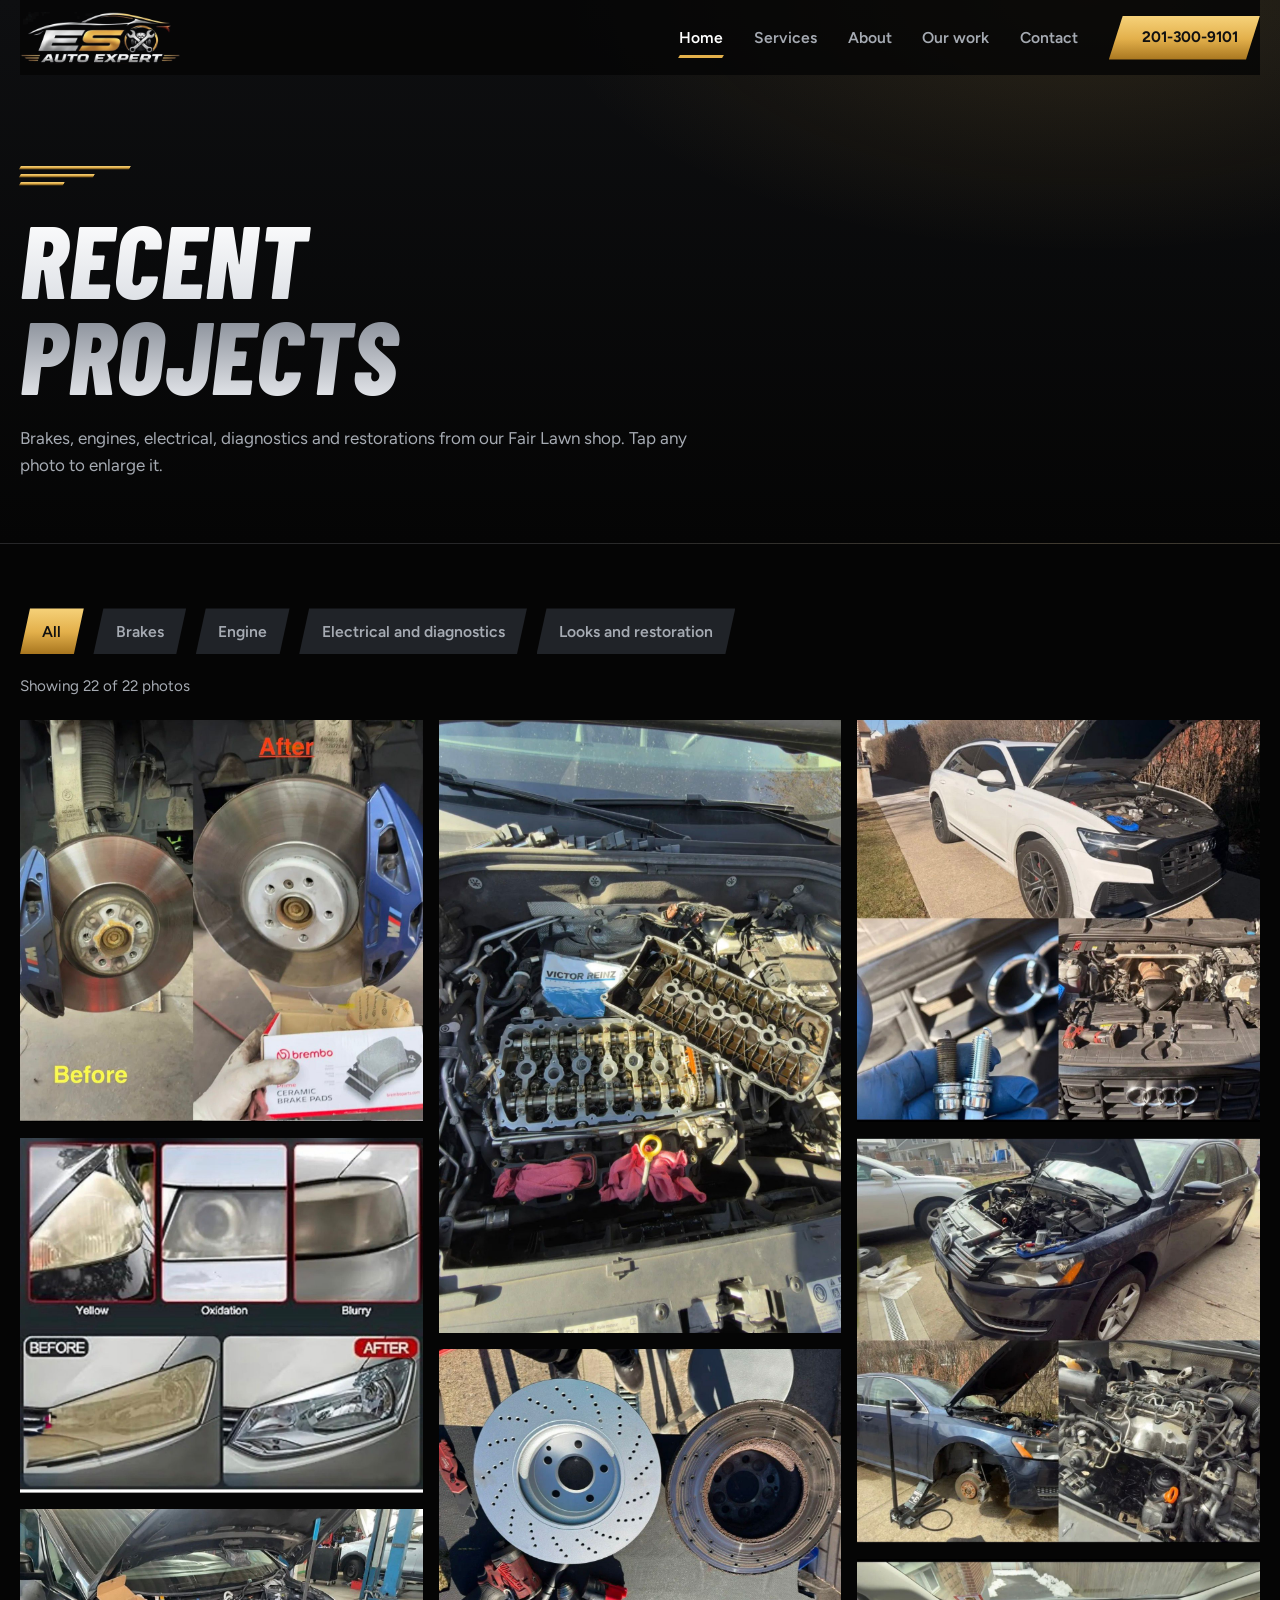
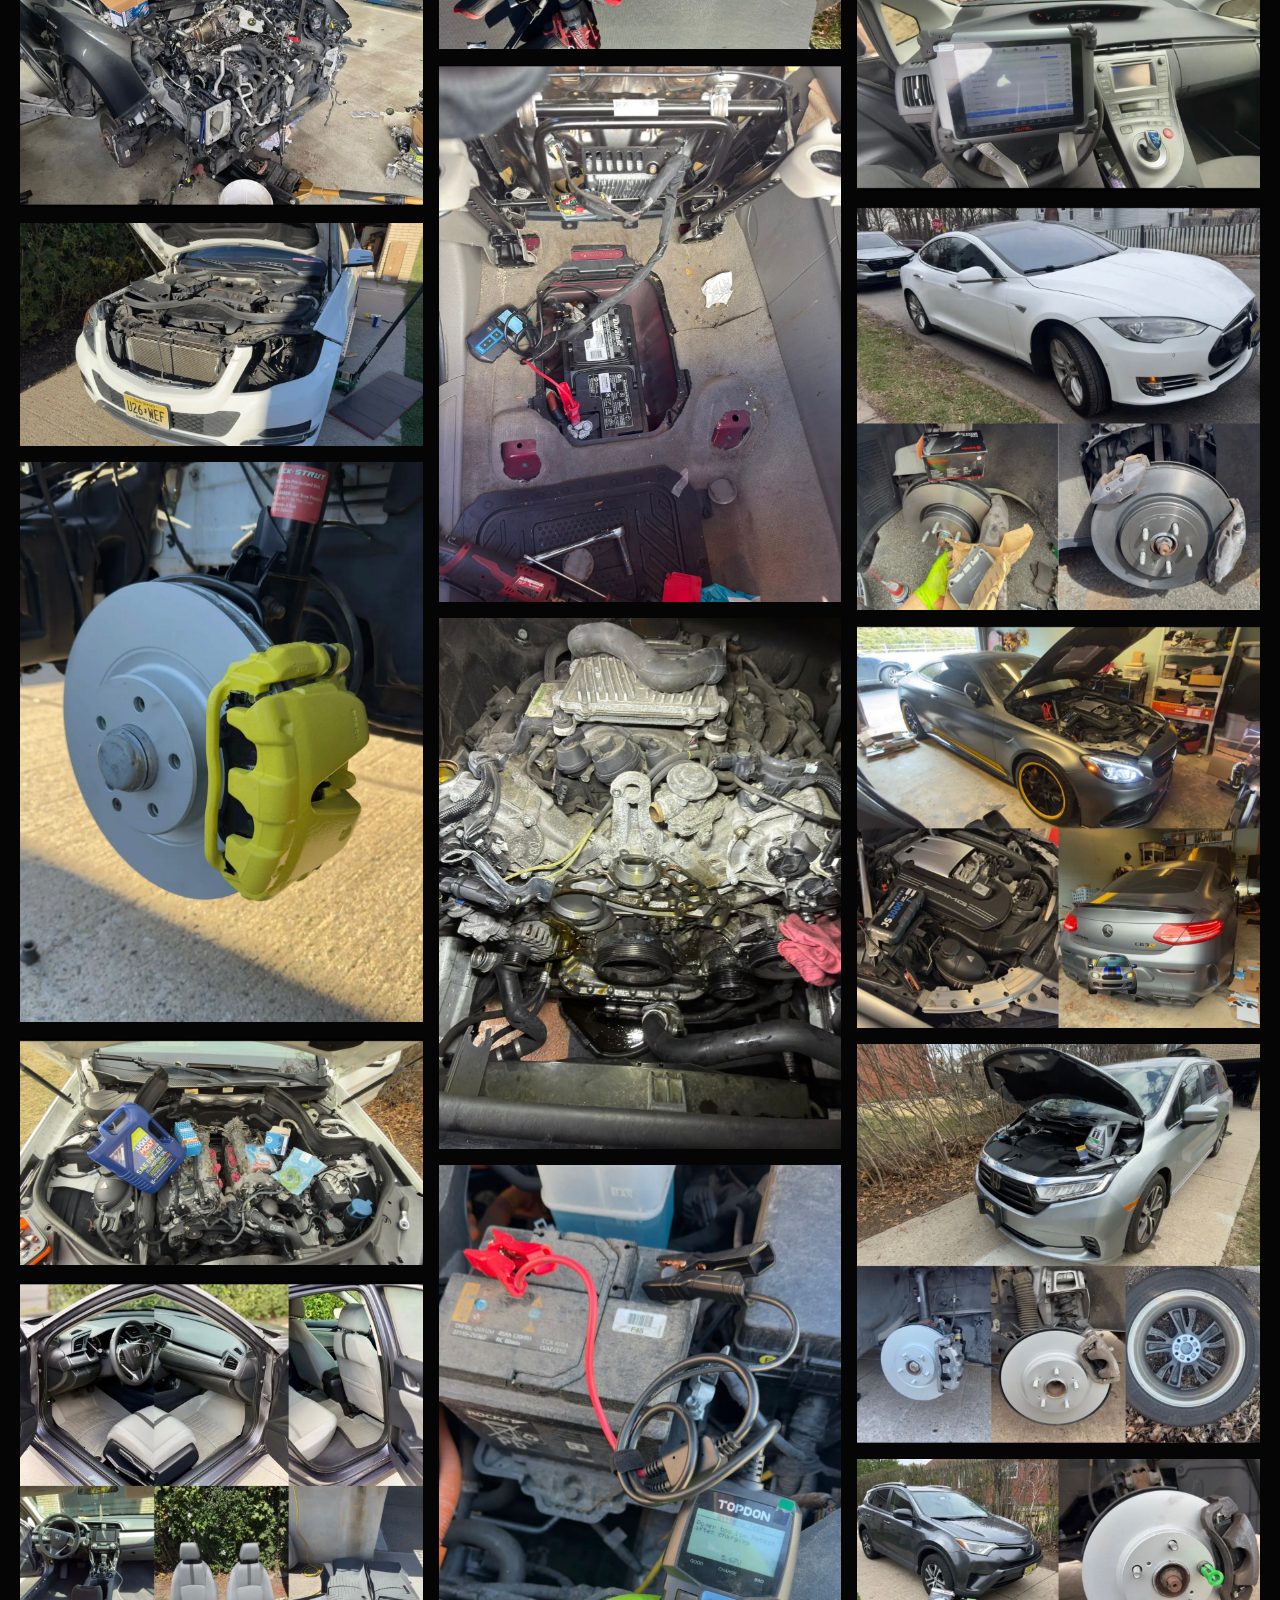
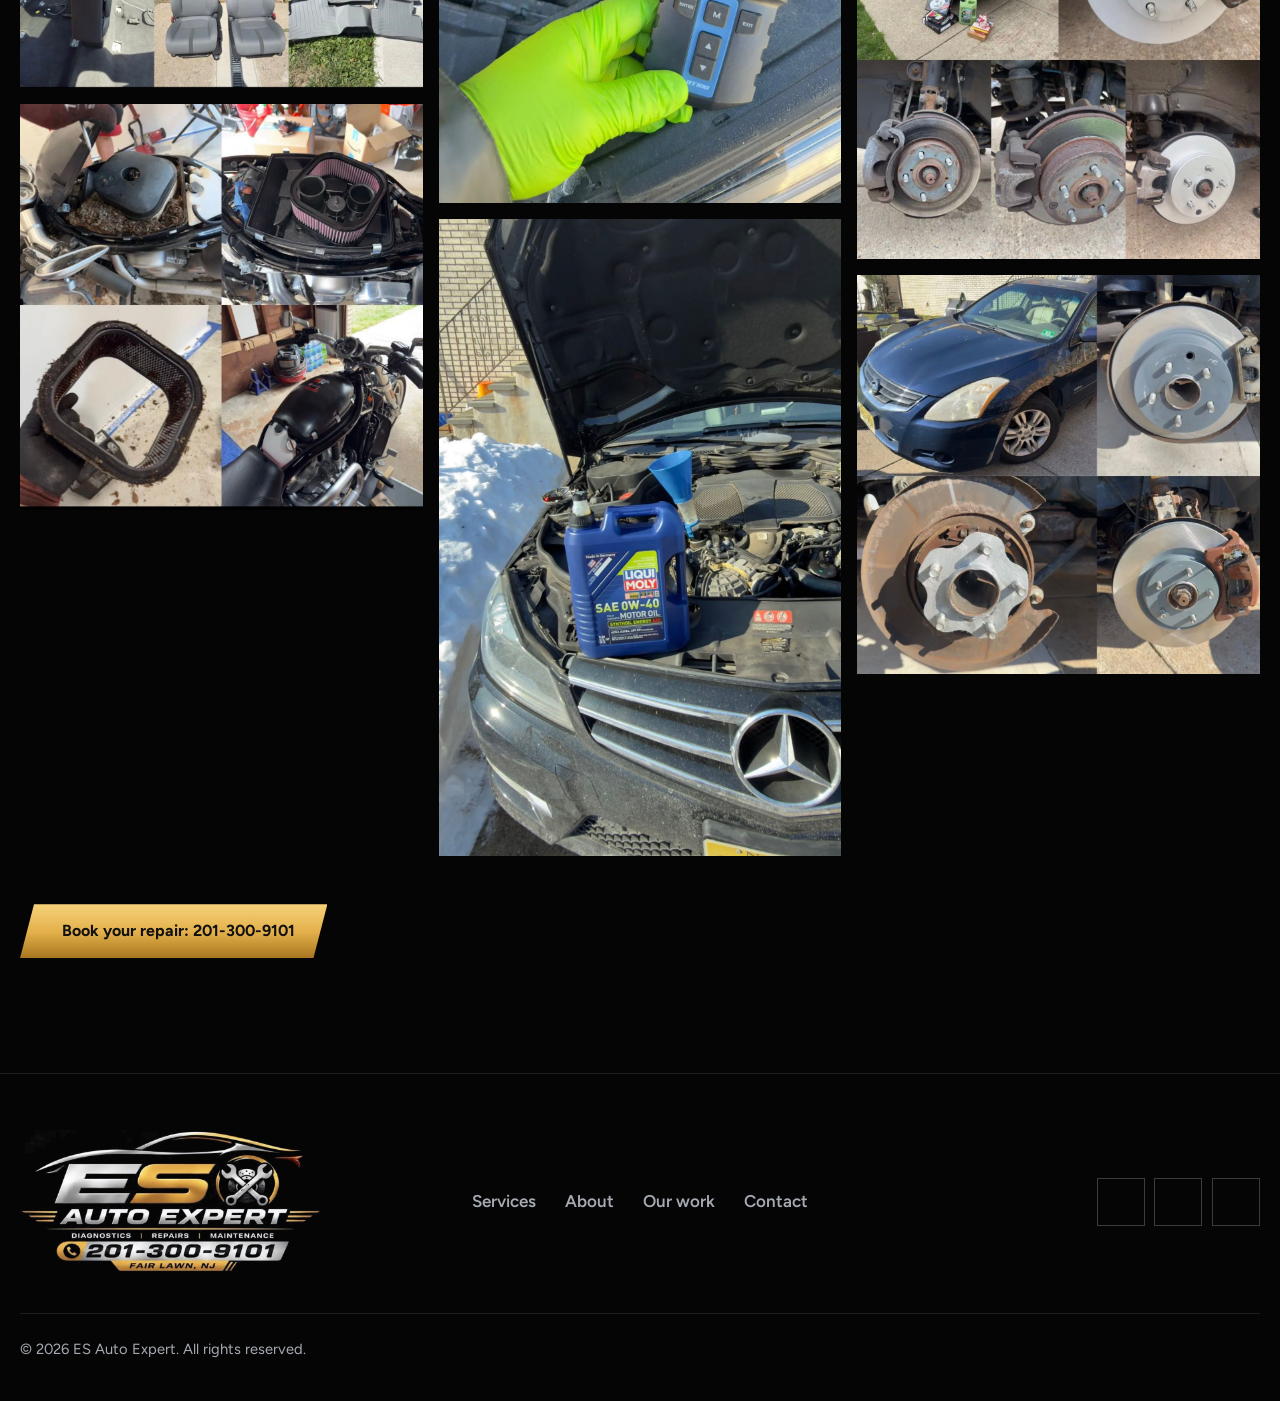
==== commit 5d2e1f05: "nav" ====
--- a/ourwork.html
+++ b/ourwork.html
@@ -18,15 +18,15 @@
 
 <body id="top">
     <a class="skip" href="#main">Skip to content</a>
-    <header class="nav" id="nav">
+  <header class="nav" id="nav">
         <div class="nav__inner">
-            <a class="nav__brand" href="index.html" aria-label="ES Auto Expert home"><img src="img/logo-mark.png" alt="ES Auto Expert" width="156" height="52"></a>
+            <a class="nav__brand" href="/" aria-label="ES Auto Expert home"><img src="img/logo-mark.png" alt="ES Auto Expert" width="156" height="52"></a>
             <nav class="nav__links" id="menu" aria-label="Main">
-                <a class="nav__link" href="index.html#home" data-nav="home">Home</a>
-                <a class="nav__link" href="index.html#service" data-nav="service">Services</a>
-                <a class="nav__link" href="index.html#about" data-nav="about">About</a>
-                <a class="nav__link is-active" href="ourwork.html" data-nav="work">Our work</a>
-                <a class="nav__link" href="index.html#contact" data-nav="contact">Contact</a>
+                <a class="nav__link is-active" href="/" data-nav="home">Home</a>
+                <a class="nav__link" href="/#service" data-nav="service">Services</a>
+                <a class="nav__link" href="/#about" data-nav="about">About</a>
+                <a class="nav__link" href="ourwork" data-nav="work">Our work</a>
+                <a class="nav__link" href="/#contact" data-nav="contact">Contact</a>
                 <a class="btn btn--sm" href="tel:+12013009101"><i class="fa-solid fa-phone" aria-hidden="true"></i>201-300-9101</a>
             </nav>
             <button class="nav__toggle" type="button" aria-label="Open menu" aria-expanded="false" aria-controls="menu"><span></span><span></span><span></span></button>
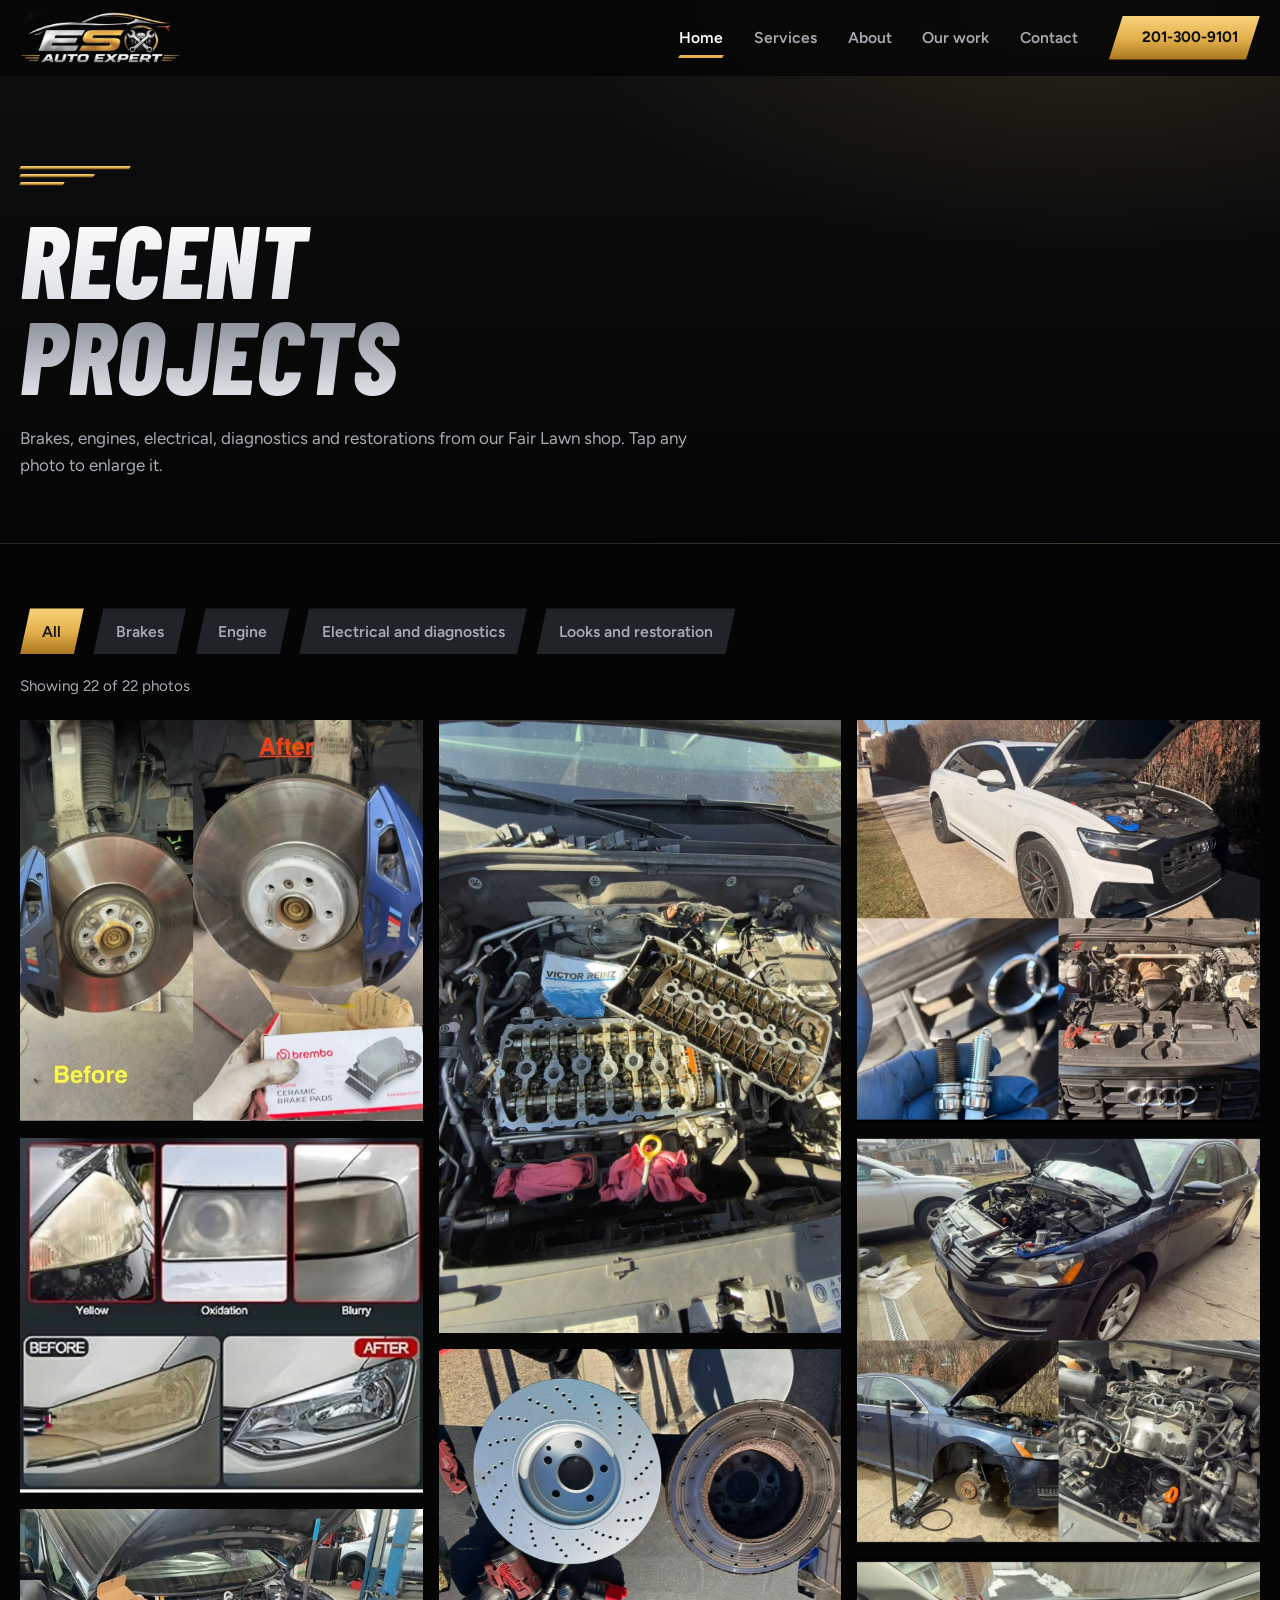
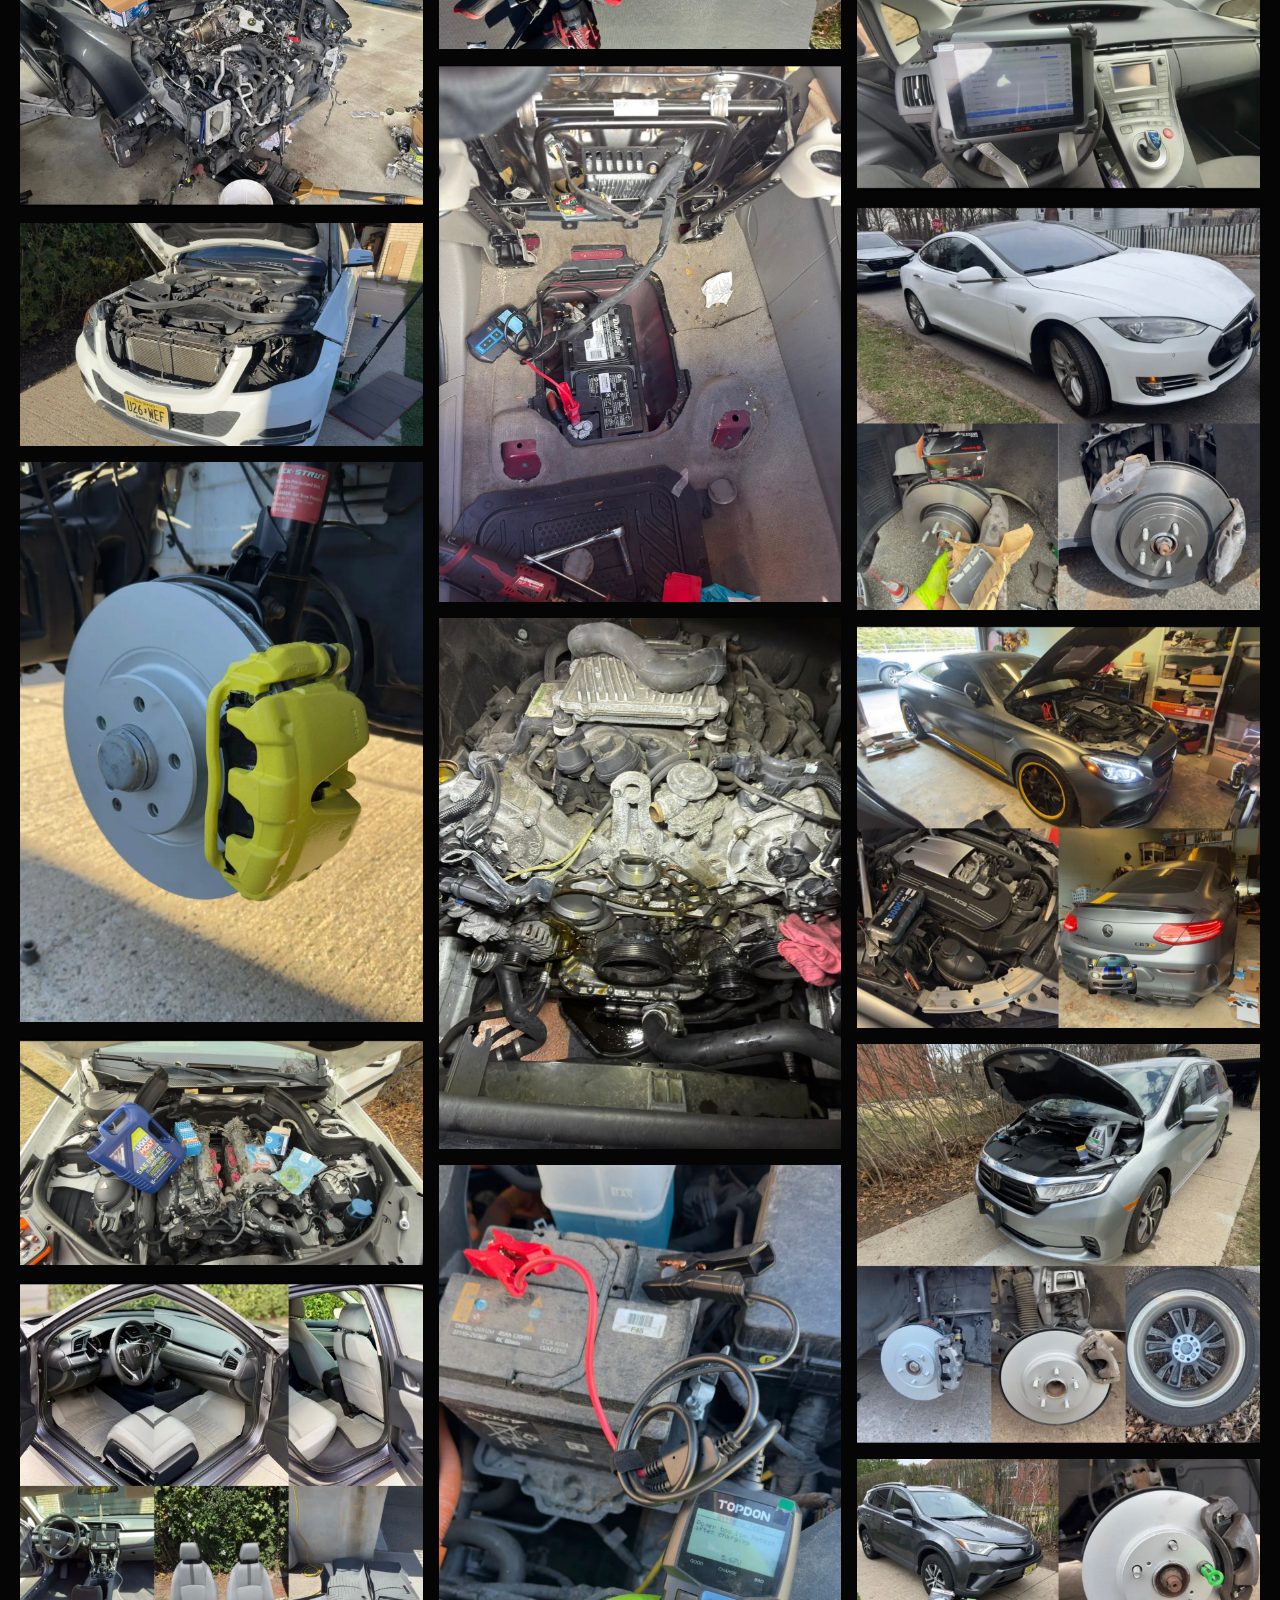
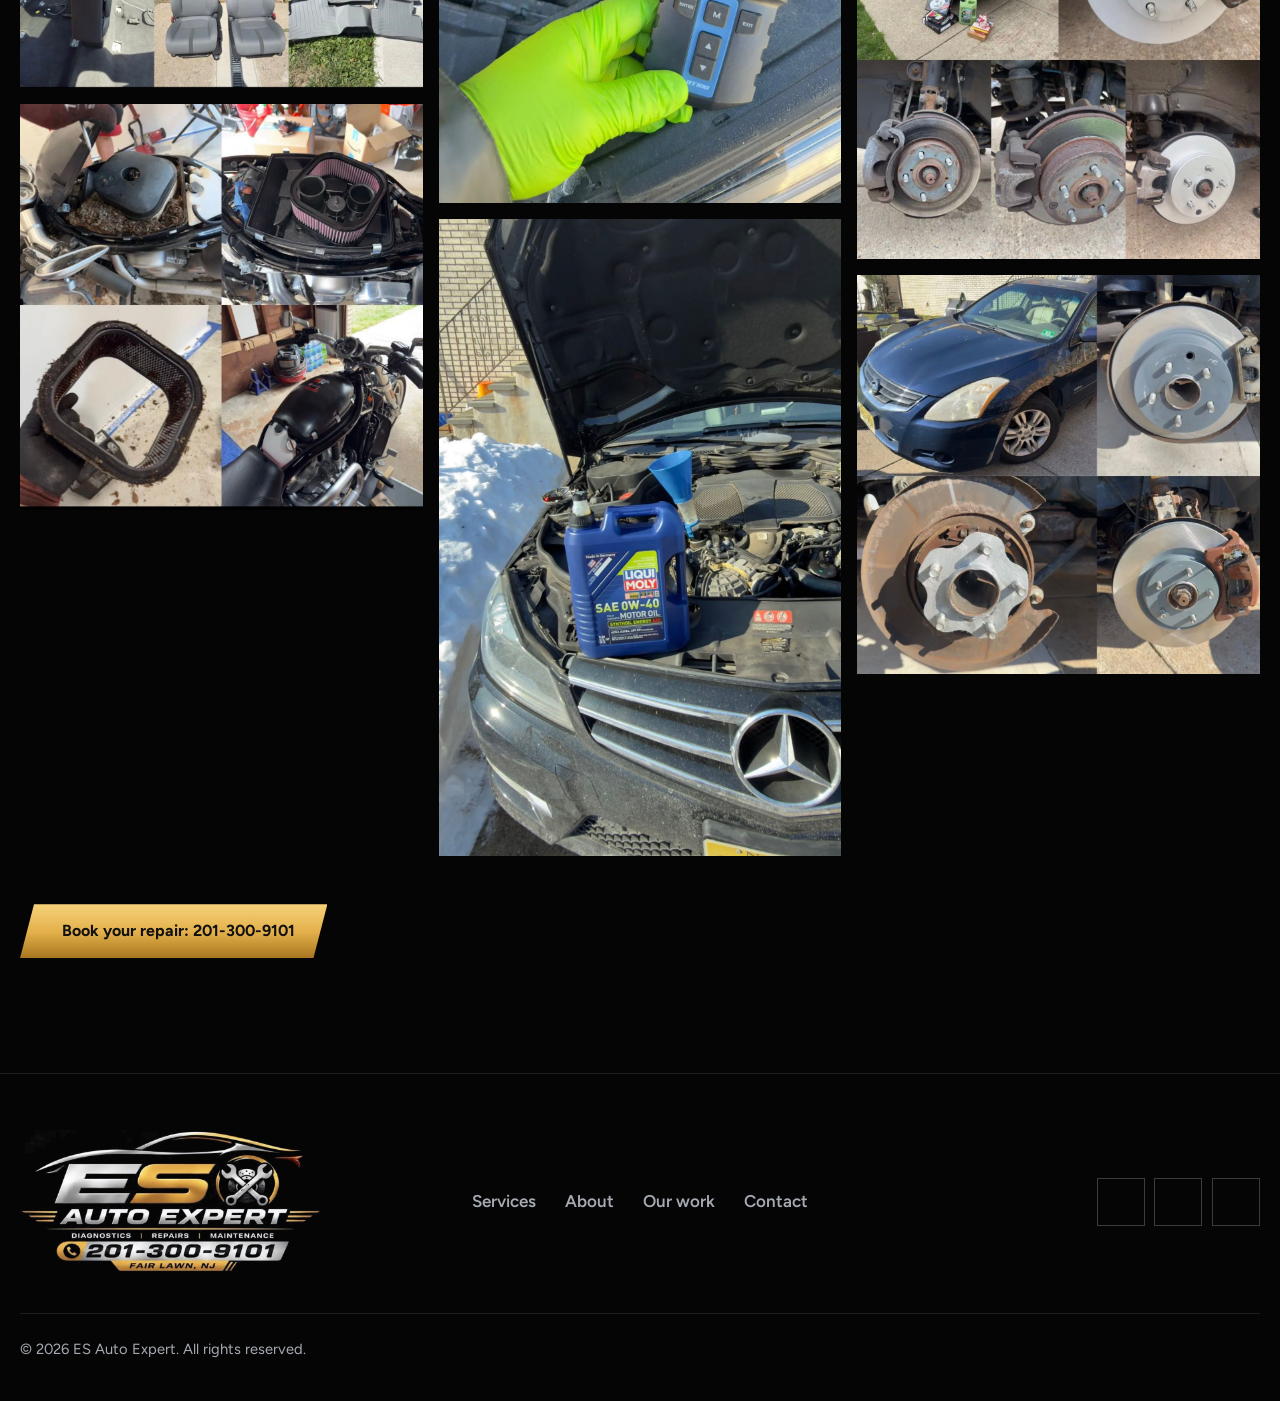
==== commit 22d2d368: "fix footer" ====
--- a/ourwork.html
+++ b/ourwork.html
@@ -93,12 +93,12 @@
     <footer class="footer">
         <div class="wrap">
             <div class="footer__grid">
-                <a class="footer__logo" href="index.html" aria-label="ES Auto Expert home"><img src="img/logo-full.png" alt="ES Auto Expert. Diagnostics, repairs, maintenance. Fair Lawn, NJ." width="300" height="142" loading="lazy"></a>
+               <a class="footer__logo" href="/" aria-label="ES Auto Expert home"><img src="img/logo-full.png" alt="ES Auto Expert. Diagnostics, repairs, maintenance. Fair Lawn, NJ." width="300" height="142" loading="lazy"></a>
                 <nav class="footer__nav" aria-label="Footer">
-                    <a href="index.html#service">Services</a>
-                    <a href="index.html#about">About</a>
-                    <a href="ourwork.html">Our work</a>
-                    <a href="index.html#contact">Contact</a>
+                    <a href="/#service">Services</a>
+                    <a href="/#about">About</a>
+                    <a href="ourwork">Our work</a>
+                    <a href="/#contact">Contact</a>
                 </nav>
                 <div class="social">
                     <a href="https://www.instagram.com/es_auto_expert/?hl=en" target="_blank" rel="noopener noreferrer" aria-label="ES Auto Expert on Instagram"><i class="fa-brands fa-instagram" aria-hidden="true"></i></a>
--- a/css/style.css
+++ b/css/style.css
@@ -199,6 +199,7 @@
     inset: 0 0 auto 0;
     z-index: 100;
     height: var(--nav-h);
+    background: rgba(5, 5, 5, .82);
     border-bottom: 1px solid transparent;
     transition: background .3s, border-color .3s, backdrop-filter .3s;
 }
@@ -218,7 +219,6 @@
     height: 100%;
     width: min(100% - 2rem, var(--wrap));
     margin-inline: auto;
-    background: rgba(5, 5, 5, .82);
 }
 
 .nav__brand img {
